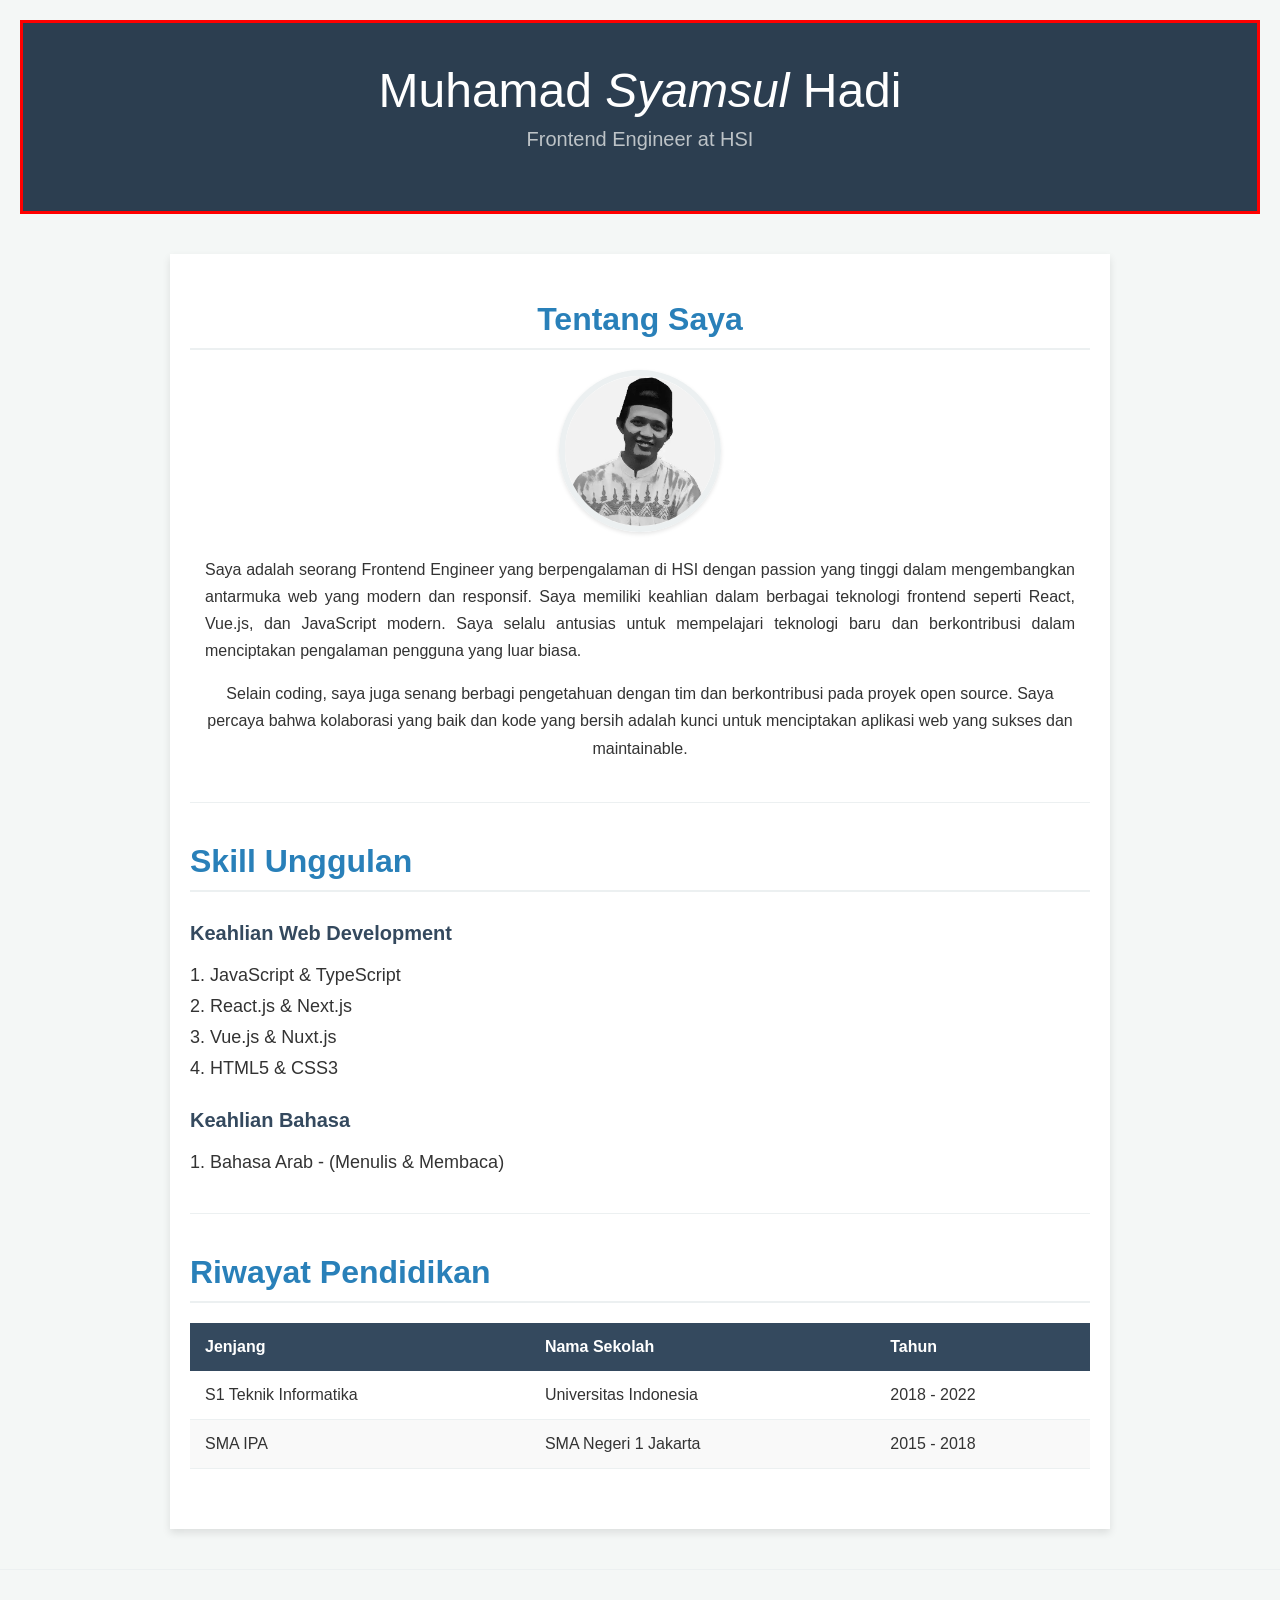
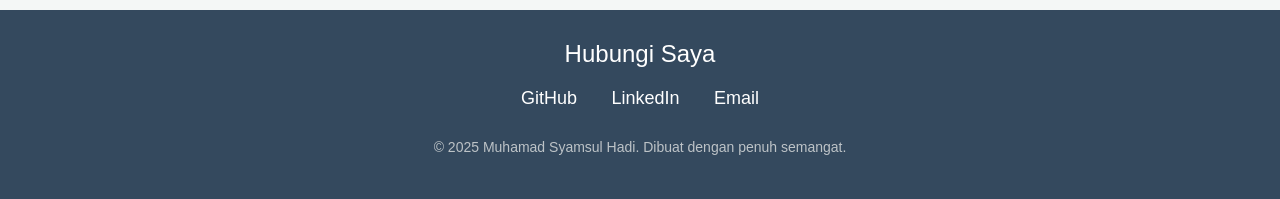
==== inline-style.html @ 56510a89 "persiapan belajar internal css" ====
<!DOCTYPE html>
<html lang="en">

<head>
    <meta charset="UTF-8" />
    <meta name="viewport" content="width=device-width, initial-scale=1.0" />
    <title>Profil Digital - Muhamad Syamsul Hadi</title>
</head>

<body style="font-family: Arial, sans-serif; background-color: #f4f7f6; color: #333; margin: 0; padding: 0;">

    <!-- HEADER: Bagian atas dengan nama dan jabatan -->
    <header style="margin:20px;background-color: #2c3e50; color: white; padding: 40px 20px; text-align: center;border:3px solid red">
        <h1 style="margin: 0; font-size: 48px; font-weight: 300;">Muhamad <em>Syamsul</em> Hadi</h1>
        <p style="margin-top: 10px; font-size: 20px; color: #bdc3c7; font-weight: 300;">Frontend Engineer at HSI</p>
    </header>

    <!-- MAIN CONTENT: Bagian utama yang berisi semua informasi -->
    <main style="max-width: 900px; margin: 40px auto; padding: 20px; background-color: white; box-shadow: 0 4px 8px rgba(0,0,0,0.1);">

        <!-- Bagian Tentang Saya -->
        <section style="margin-bottom: 40px; display: block; text-align: center;">
            <h2 style="font-size: 32px; color: #2980b9; border-bottom: 2px solid #ecf0f1; padding-bottom: 10px; margin-bottom: 20px;">Tentang Saya</h2>

            <img src="/images/profileku.webp"
                alt="Foto profil Muhamad Syamsul Hadi"
                style="width: 150px; height: 150px; object-fit: cover; border-radius: 50%; border: 6px solid #ecf0f1; box-shadow: 0 2px 4px rgba(0,0,0,0.1);" />

            <p style="text-align: justify; line-height: 1.7; margin-top: 20px; padding: 0 15px;">
                Saya adalah seorang Frontend Engineer yang berpengalaman di HSI dengan
                passion yang tinggi dalam mengembangkan antarmuka web yang modern dan
                responsif. Saya memiliki keahlian dalam berbagai teknologi frontend
                seperti React, Vue.js, dan JavaScript modern. Saya selalu antusias
                untuk mempelajari teknologi baru dan berkontribusi dalam menciptakan
                pengalaman pengguna yang luar biasa.
            </p>
            <p style="text-align: center; line-height: 1.7; padding: 0 15px;">
                Selain coding, saya juga senang berbagi pengetahuan dengan tim dan
                berkontribusi pada proyek open source. Saya percaya bahwa kolaborasi
                yang baik dan kode yang bersih adalah kunci untuk menciptakan aplikasi
                web yang sukses dan maintainable.
            </p>
        </section>

        <hr style="border: 0; height: 1px; background-color: #ecf0f1; margin: 40px 0;">

        <!-- Bagian Skill -->
        <section style="margin-bottom: 40px;">
            <h2 style="font-size: 32px; color: #2980b9; border-bottom: 2px solid #ecf0f1; padding-bottom: 10px; margin-bottom: 20px;">Skill Unggulan</h2>

            <h3 style="font-size: 20px; color: #34495e; margin-top: 30px;">Keahlian Web Development</h3>
            <ol style="padding-left: 20px;">
                <li style="margin-bottom: 10px; font-size: 18px;">JavaScript & TypeScript</li>
                <li style="margin-bottom: 10px; font-size: 18px;">React.js & Next.js</li>
                <li style="margin-bottom: 10px; font-size: 18px;">Vue.js & Nuxt.js</li>
                <li style="margin-bottom: 10px; font-size: 18px;">HTML5 & CSS3</li>
            </ol>

            <h3 style="font-size: 20px; color: #34495e; margin-top: 30px;">Keahlian Bahasa</h3>
            <ol style="padding-left: 20px;">
                <li style="margin-bottom: 10px; font-size: 18px;">Bahasa Arab - (Menulis & Membaca)</li>
            </ol>
        </section>

        <hr style="border: 0; height: 1px; background-color: #ecf0f1; margin: 40px 0;">

        <!-- Bagian Riwayat Pendidikan -->
        <section style="margin-bottom: 40px;">
            <h2 style="font-size: 32px; color: #2980b9; border-bottom: 2px solid #ecf0f1; padding-bottom: 10px; margin-bottom: 20px;">Riwayat Pendidikan</h2>
            <table style="width: 100%; border-collapse: collapse; text-align: left; font-size: 16px;">
                <thead style="background-color: #34495e; color: white;">
                    <tr>
                        <th style="padding: 15px; font-weight: 600;">Jenjang</th>
                        <th style="padding: 15px; font-weight: 600;">Nama Sekolah</th>
                        <th style="padding: 15px; font-weight: 600;">Tahun</th>
                    </tr>
                </thead>
                <tbody>
                    <tr style="border-bottom: 1px solid #ecf0f1;">
                        <td style="padding: 15px;">S1 Teknik Informatika</td>
                        <td style="padding: 15px;">Universitas Indonesia</td>
                        <td style="padding: 15px;">2018 - 2022</td>
                    </tr>
                    <tr style="background-color: #f9f9f9; border-bottom: 1px solid #ecf0f1;">
                        <td style="padding: 15px;">SMA IPA</td>
                        <td style="padding: 15px;">SMA Negeri 1 Jakarta</td>
                        <td style="padding: 15px;">2015 - 2018</td>
                    </tr>
                </tbody>
            </table>
        </section>

    </main>

    <hr style="border: 0; height: 1px; background-color: #ecf0f1; margin: 40px 0;">

    <!-- FOOTER: Bagian bawah dengan info kontak -->
    <footer style="background-color: #34495e; color: white; text-align: center; padding: 30px 20px;">
        <h2 style="margin-top: 0; font-size: 24px; font-weight: 300;">Hubungi Saya</h2>
        <ul style="list-style-type: none; padding: 0; margin: 20px 0;">
            <li style="display: inline-block; margin: 0 15px;">
                <a href="https://github.com/dankedev" target="_blank" style="color: white; text-decoration: none; font-size: 18px;">GitHub</a>
            </li>
            <li style="display: inline-block; margin: 0 15px;">
                <a href="https://linkedin.com/in/hadiedanker" target="_blank" style="color: white; text-decoration: none; font-size: 18px;">LinkedIn</a>
            </li>
            <li style="display: inline-block; margin: 0 15px;">
                <a href="mailto:hadie@hsi.com" style="color: white; text-decoration: none; font-size: 18px;">Email</a>
            </li>
        </ul>
        <p style="font-size: 14px; color: #bdc3c7; margin-top: 30px;">&copy; 2025 Muhamad Syamsul Hadi. Dibuat dengan penuh semangat.</p>
    </footer>

</body>

</html>
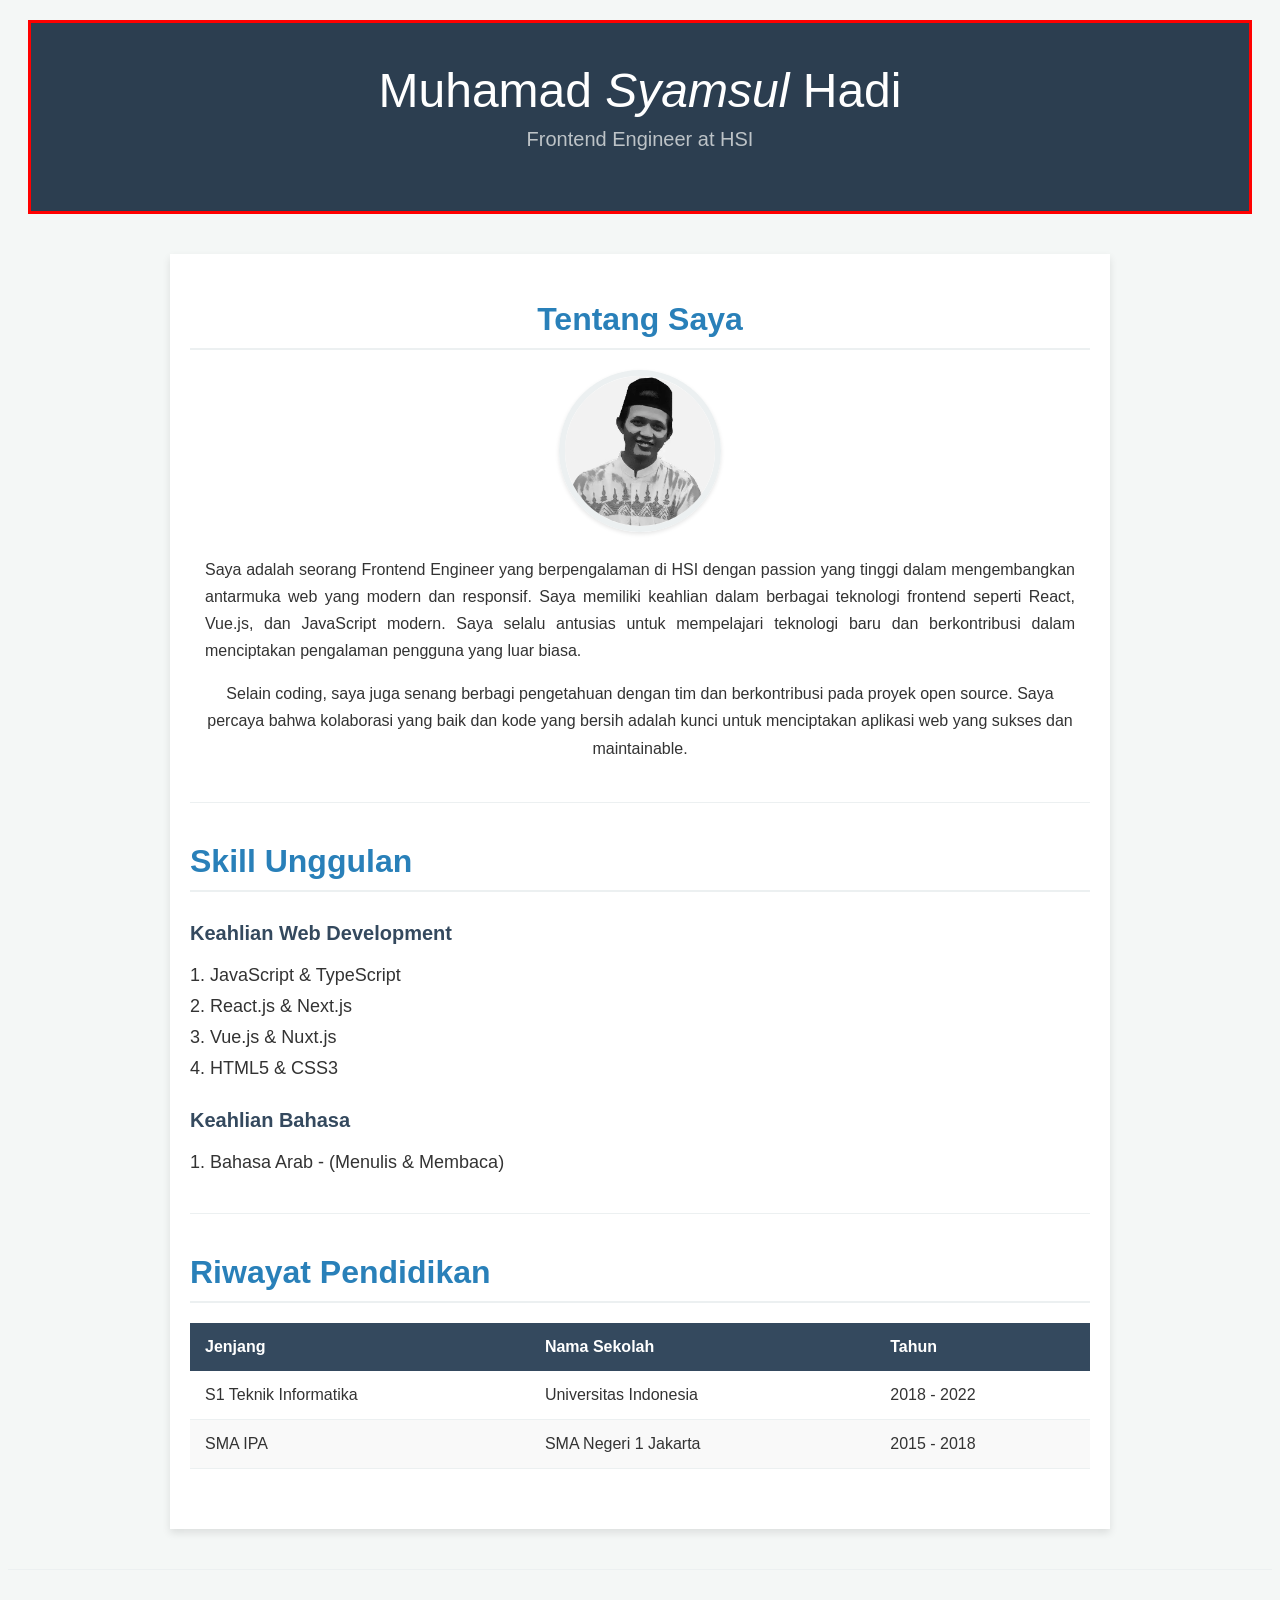
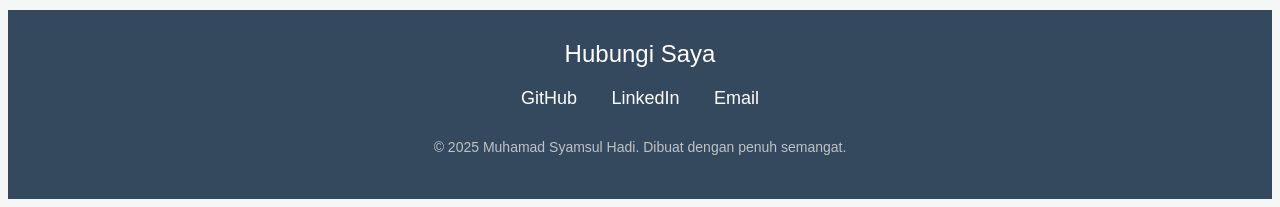
==== commit 60e10efa: "buat internal css" ====
--- a/inline-style.html
+++ b/inline-style.html
@@ -7,7 +7,7 @@
     <title>Profil Digital - Muhamad Syamsul Hadi</title>
 </head>
 
-<body style="font-family: Arial, sans-serif; background-color: #f4f7f6; color: #333; margin: 0; padding: 0;">
+<body style="font-family: Arial, sans-serif; background-color: #f4f7f6; color: #333; ">
 
     <!-- HEADER: Bagian atas dengan nama dan jabatan -->
     <header style="margin:20px;background-color: #2c3e50; color: white; padding: 40px 20px; text-align: center;border:3px solid red">
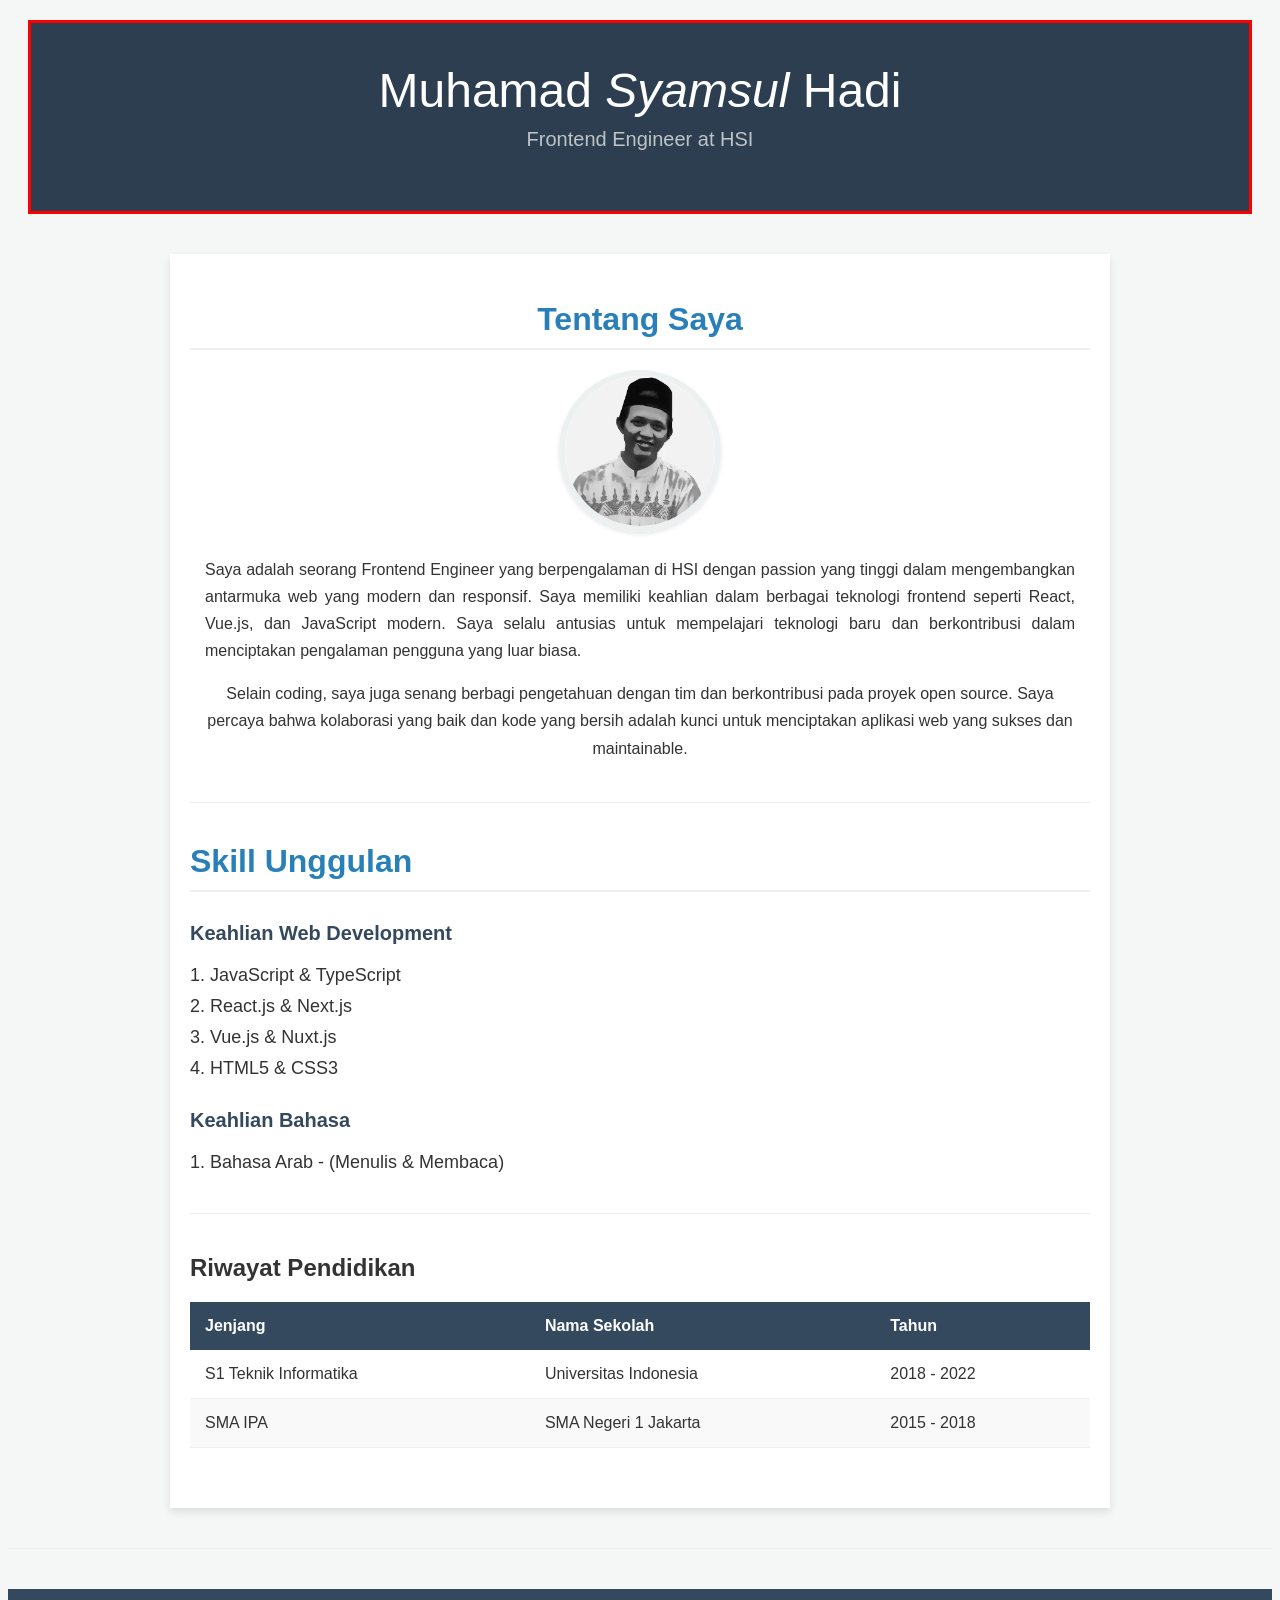
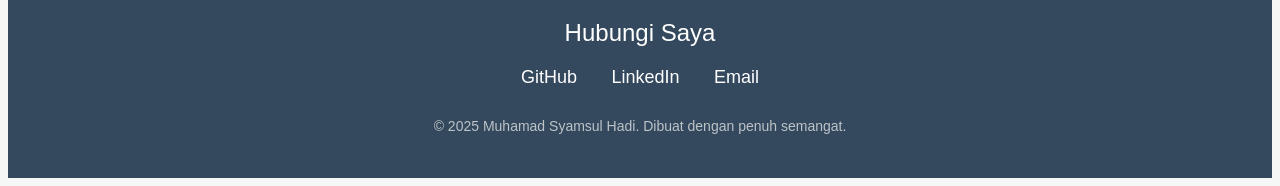
==== commit 1e0c23c5: "flexbox" ====
--- a/inline-style.html
+++ b/inline-style.html
@@ -1,116 +1,247 @@
 <!DOCTYPE html>
 <html lang="en">
-
-<head>
+  <head>
     <meta charset="UTF-8" />
     <meta name="viewport" content="width=device-width, initial-scale=1.0" />
     <title>Profil Digital - Muhamad Syamsul Hadi</title>
-</head>
-
-<body style="font-family: Arial, sans-serif; background-color: #f4f7f6; color: #333; ">
-
+  </head>
+
+  <body
+    style="
+      font-family: Arial, sans-serif;
+      background-color: #f4f7f6;
+      color: #333;
+    "
+  >
     <!-- HEADER: Bagian atas dengan nama dan jabatan -->
-    <header style="margin:20px;background-color: #2c3e50; color: white; padding: 40px 20px; text-align: center;border:3px solid red">
-        <h1 style="margin: 0; font-size: 48px; font-weight: 300;">Muhamad <em>Syamsul</em> Hadi</h1>
-        <p style="margin-top: 10px; font-size: 20px; color: #bdc3c7; font-weight: 300;">Frontend Engineer at HSI</p>
+    <header
+      style="
+        margin: 20px;
+        background-color: #2c3e50;
+        color: white;
+        padding: 40px 20px;
+        text-align: center;
+        border: 3px solid red;
+      "
+    >
+      <h1 style="margin: 0; font-size: 48px; font-weight: 300">
+        Muhamad <em>Syamsul</em> Hadi
+      </h1>
+      <p
+        style="
+          margin-top: 10px;
+          font-size: 20px;
+          color: #bdc3c7;
+          font-weight: 300;
+        "
+      >
+        Frontend Engineer at HSI
+      </p>
     </header>
 
     <!-- MAIN CONTENT: Bagian utama yang berisi semua informasi -->
-    <main style="max-width: 900px; margin: 40px auto; padding: 20px; background-color: white; box-shadow: 0 4px 8px rgba(0,0,0,0.1);">
-
-        <!-- Bagian Tentang Saya -->
-        <section style="margin-bottom: 40px; display: block; text-align: center;">
-            <h2 style="font-size: 32px; color: #2980b9; border-bottom: 2px solid #ecf0f1; padding-bottom: 10px; margin-bottom: 20px;">Tentang Saya</h2>
-
-            <img src="/images/profileku.webp"
-                alt="Foto profil Muhamad Syamsul Hadi"
-                style="width: 150px; height: 150px; object-fit: cover; border-radius: 50%; border: 6px solid #ecf0f1; box-shadow: 0 2px 4px rgba(0,0,0,0.1);" />
-
-            <p style="text-align: justify; line-height: 1.7; margin-top: 20px; padding: 0 15px;">
-                Saya adalah seorang Frontend Engineer yang berpengalaman di HSI dengan
-                passion yang tinggi dalam mengembangkan antarmuka web yang modern dan
-                responsif. Saya memiliki keahlian dalam berbagai teknologi frontend
-                seperti React, Vue.js, dan JavaScript modern. Saya selalu antusias
-                untuk mempelajari teknologi baru dan berkontribusi dalam menciptakan
-                pengalaman pengguna yang luar biasa.
-            </p>
-            <p style="text-align: center; line-height: 1.7; padding: 0 15px;">
-                Selain coding, saya juga senang berbagi pengetahuan dengan tim dan
-                berkontribusi pada proyek open source. Saya percaya bahwa kolaborasi
-                yang baik dan kode yang bersih adalah kunci untuk menciptakan aplikasi
-                web yang sukses dan maintainable.
-            </p>
-        </section>
-
-        <hr style="border: 0; height: 1px; background-color: #ecf0f1; margin: 40px 0;">
-
-        <!-- Bagian Skill -->
-        <section style="margin-bottom: 40px;">
-            <h2 style="font-size: 32px; color: #2980b9; border-bottom: 2px solid #ecf0f1; padding-bottom: 10px; margin-bottom: 20px;">Skill Unggulan</h2>
-
-            <h3 style="font-size: 20px; color: #34495e; margin-top: 30px;">Keahlian Web Development</h3>
-            <ol style="padding-left: 20px;">
-                <li style="margin-bottom: 10px; font-size: 18px;">JavaScript & TypeScript</li>
-                <li style="margin-bottom: 10px; font-size: 18px;">React.js & Next.js</li>
-                <li style="margin-bottom: 10px; font-size: 18px;">Vue.js & Nuxt.js</li>
-                <li style="margin-bottom: 10px; font-size: 18px;">HTML5 & CSS3</li>
-            </ol>
-
-            <h3 style="font-size: 20px; color: #34495e; margin-top: 30px;">Keahlian Bahasa</h3>
-            <ol style="padding-left: 20px;">
-                <li style="margin-bottom: 10px; font-size: 18px;">Bahasa Arab - (Menulis & Membaca)</li>
-            </ol>
-        </section>
-
-        <hr style="border: 0; height: 1px; background-color: #ecf0f1; margin: 40px 0;">
-
-        <!-- Bagian Riwayat Pendidikan -->
-        <section style="margin-bottom: 40px;">
-            <h2 style="font-size: 32px; color: #2980b9; border-bottom: 2px solid #ecf0f1; padding-bottom: 10px; margin-bottom: 20px;">Riwayat Pendidikan</h2>
-            <table style="width: 100%; border-collapse: collapse; text-align: left; font-size: 16px;">
-                <thead style="background-color: #34495e; color: white;">
-                    <tr>
-                        <th style="padding: 15px; font-weight: 600;">Jenjang</th>
-                        <th style="padding: 15px; font-weight: 600;">Nama Sekolah</th>
-                        <th style="padding: 15px; font-weight: 600;">Tahun</th>
-                    </tr>
-                </thead>
-                <tbody>
-                    <tr style="border-bottom: 1px solid #ecf0f1;">
-                        <td style="padding: 15px;">S1 Teknik Informatika</td>
-                        <td style="padding: 15px;">Universitas Indonesia</td>
-                        <td style="padding: 15px;">2018 - 2022</td>
-                    </tr>
-                    <tr style="background-color: #f9f9f9; border-bottom: 1px solid #ecf0f1;">
-                        <td style="padding: 15px;">SMA IPA</td>
-                        <td style="padding: 15px;">SMA Negeri 1 Jakarta</td>
-                        <td style="padding: 15px;">2015 - 2018</td>
-                    </tr>
-                </tbody>
-            </table>
-        </section>
-
+    <main
+      style="
+        max-width: 900px;
+        margin: 40px auto;
+        padding: 20px;
+        background-color: white;
+        box-shadow: 0 4px 8px rgba(0, 0, 0, 0.1);
+      "
+    >
+      <!-- Bagian Tentang Saya -->
+      <section style="margin-bottom: 40px; display: block; text-align: center">
+        <h2
+          style="
+            font-size: 32px;
+            color: #2980b9;
+            border-bottom: 2px solid #ecf0f1;
+            padding-bottom: 10px;
+            margin-bottom: 20px;
+          "
+        >
+          Tentang Saya
+        </h2>
+
+        <img
+          src="/images/profileku.webp"
+          alt="Foto profil Muhamad Syamsul Hadi"
+          style="
+            width: 150px;
+            height: 150px;
+            object-fit: cover;
+            border-radius: 50%;
+            border: 6px solid #ecf0f1;
+            box-shadow: 0 2px 4px rgba(0, 0, 0, 0.1);
+          "
+        />
+
+        <p
+          style="
+            text-align: justify;
+            line-height: 1.7;
+            margin-top: 20px;
+            padding: 0 15px;
+          "
+        >
+          Saya adalah seorang Frontend Engineer yang berpengalaman di HSI dengan
+          passion yang tinggi dalam mengembangkan antarmuka web yang modern dan
+          responsif. Saya memiliki keahlian dalam berbagai teknologi frontend
+          seperti React, Vue.js, dan JavaScript modern. Saya selalu antusias
+          untuk mempelajari teknologi baru dan berkontribusi dalam menciptakan
+          pengalaman pengguna yang luar biasa.
+        </p>
+        <p style="text-align: center; line-height: 1.7; padding: 0 15px">
+          Selain coding, saya juga senang berbagi pengetahuan dengan tim dan
+          berkontribusi pada proyek open source. Saya percaya bahwa kolaborasi
+          yang baik dan kode yang bersih adalah kunci untuk menciptakan aplikasi
+          web yang sukses dan maintainable.
+        </p>
+      </section>
+
+      <hr
+        style="
+          border: 0;
+          height: 1px;
+          background-color: #ecf0f1;
+          margin: 40px 0;
+        "
+      />
+
+      <!-- Bagian Skill -->
+      <section style="margin-bottom: 40px">
+        <h2
+          style="
+            font-size: 32px;
+            color: #2980b9;
+            border-bottom: 2px solid #ecf0f1;
+            padding-bottom: 10px;
+            margin-bottom: 20px;
+          "
+        >
+          Skill Unggulan
+        </h2>
+
+        <h3 style="font-size: 20px; color: #34495e; margin-top: 30px">
+          Keahlian Web Development
+        </h3>
+        <ol style="padding-left: 20px">
+          <li style="margin-bottom: 10px; font-size: 18px">
+            JavaScript & TypeScript
+          </li>
+          <li style="margin-bottom: 10px; font-size: 18px">
+            React.js & Next.js
+          </li>
+          <li style="margin-bottom: 10px; font-size: 18px">Vue.js & Nuxt.js</li>
+          <li style="margin-bottom: 10px; font-size: 18px">HTML5 & CSS3</li>
+        </ol>
+
+        <h3 style="font-size: 20px; color: #34495e; margin-top: 30px">
+          Keahlian Bahasa
+        </h3>
+        <ol style="padding-left: 20px">
+          <li style="margin-bottom: 10px; font-size: 18px">
+            Bahasa Arab - (Menulis & Membaca)
+          </li>
+        </ol>
+      </section>
+
+      <hr
+        style="
+          border: 0;
+          height: 1px;
+          background-color: #ecf0f1;
+          margin: 40px 0;
+        "
+      />
+
+      <!-- Bagian Riwayat Pendidikan -->
+      <section style="margin-bottom: 40px">
+        <h2
+
+        >
+          Riwayat Pendidikan
+        </h2>
+        <table
+          style="
+            width: 100%;
+            border-collapse: collapse;
+            text-align: left;
+            font-size: 16px;
+          "
+        >
+          <thead style="background-color: #34495e; color: white">
+            <tr>
+              <th style="padding: 15px; font-weight: 600">Jenjang</th>
+              <th style="padding: 15px; font-weight: 600">Nama Sekolah</th>
+              <th style="padding: 15px; font-weight: 600">Tahun</th>
+            </tr>
+          </thead>
+          <tbody>
+            <tr style="border-bottom: 1px solid #ecf0f1">
+              <td style="padding: 15px">S1 Teknik Informatika</td>
+              <td style="padding: 15px">Universitas Indonesia</td>
+              <td style="padding: 15px">2018 - 2022</td>
+            </tr>
+            <tr
+              style="
+                background-color: #f9f9f9;
+                border-bottom: 1px solid #ecf0f1;
+              "
+            >
+              <td style="padding: 15px">SMA IPA</td>
+              <td style="padding: 15px">SMA Negeri 1 Jakarta</td>
+              <td style="padding: 15px">2015 - 2018</td>
+            </tr>
+          </tbody>
+        </table>
+      </section>
     </main>
 
-    <hr style="border: 0; height: 1px; background-color: #ecf0f1; margin: 40px 0;">
+    <hr
+      style="border: 0; height: 1px; background-color: #ecf0f1; margin: 40px 0"
+    />
 
     <!-- FOOTER: Bagian bawah dengan info kontak -->
-    <footer style="background-color: #34495e; color: white; text-align: center; padding: 30px 20px;">
-        <h2 style="margin-top: 0; font-size: 24px; font-weight: 300;">Hubungi Saya</h2>
-        <ul style="list-style-type: none; padding: 0; margin: 20px 0;">
-            <li style="display: inline-block; margin: 0 15px;">
-                <a href="https://github.com/dankedev" target="_blank" style="color: white; text-decoration: none; font-size: 18px;">GitHub</a>
-            </li>
-            <li style="display: inline-block; margin: 0 15px;">
-                <a href="https://linkedin.com/in/hadiedanker" target="_blank" style="color: white; text-decoration: none; font-size: 18px;">LinkedIn</a>
-            </li>
-            <li style="display: inline-block; margin: 0 15px;">
-                <a href="mailto:hadie@hsi.com" style="color: white; text-decoration: none; font-size: 18px;">Email</a>
-            </li>
-        </ul>
-        <p style="font-size: 14px; color: #bdc3c7; margin-top: 30px;">&copy; 2025 Muhamad Syamsul Hadi. Dibuat dengan penuh semangat.</p>
+    <footer
+      style="
+        background-color: #34495e;
+        color: white;
+        text-align: center;
+        padding: 30px 20px;
+      "
+    >
+      <h2 style="margin-top: 0; font-size: 24px; font-weight: 300">
+        Hubungi Saya
+      </h2>
+      <ul style="list-style-type: none; padding: 0; margin: 20px 0">
+        <li style="display: inline-block; margin: 0 15px">
+          <a
+            href="https://github.com/dankedev"
+            target="_blank"
+            style="color: white; text-decoration: none; font-size: 18px"
+            >GitHub</a
+          >
+        </li>
+        <li style="display: inline-block; margin: 0 15px">
+          <a
+            href="https://linkedin.com/in/hadiedanker"
+            target="_blank"
+            style="color: white; text-decoration: none; font-size: 18px"
+            >LinkedIn</a
+          >
+        </li>
+        <li style="display: inline-block; margin: 0 15px">
+          <a
+            href="mailto:hadie@hsi.com"
+            style="color: white; text-decoration: none; font-size: 18px"
+            >Email</a
+          >
+        </li>
+      </ul>
+      <p style="font-size: 14px; color: #bdc3c7; margin-top: 30px">
+        &copy; 2025 Muhamad Syamsul Hadi. Dibuat dengan penuh semangat.
+      </p>
     </footer>
-
-</body>
-
+  </body>
 </html>
